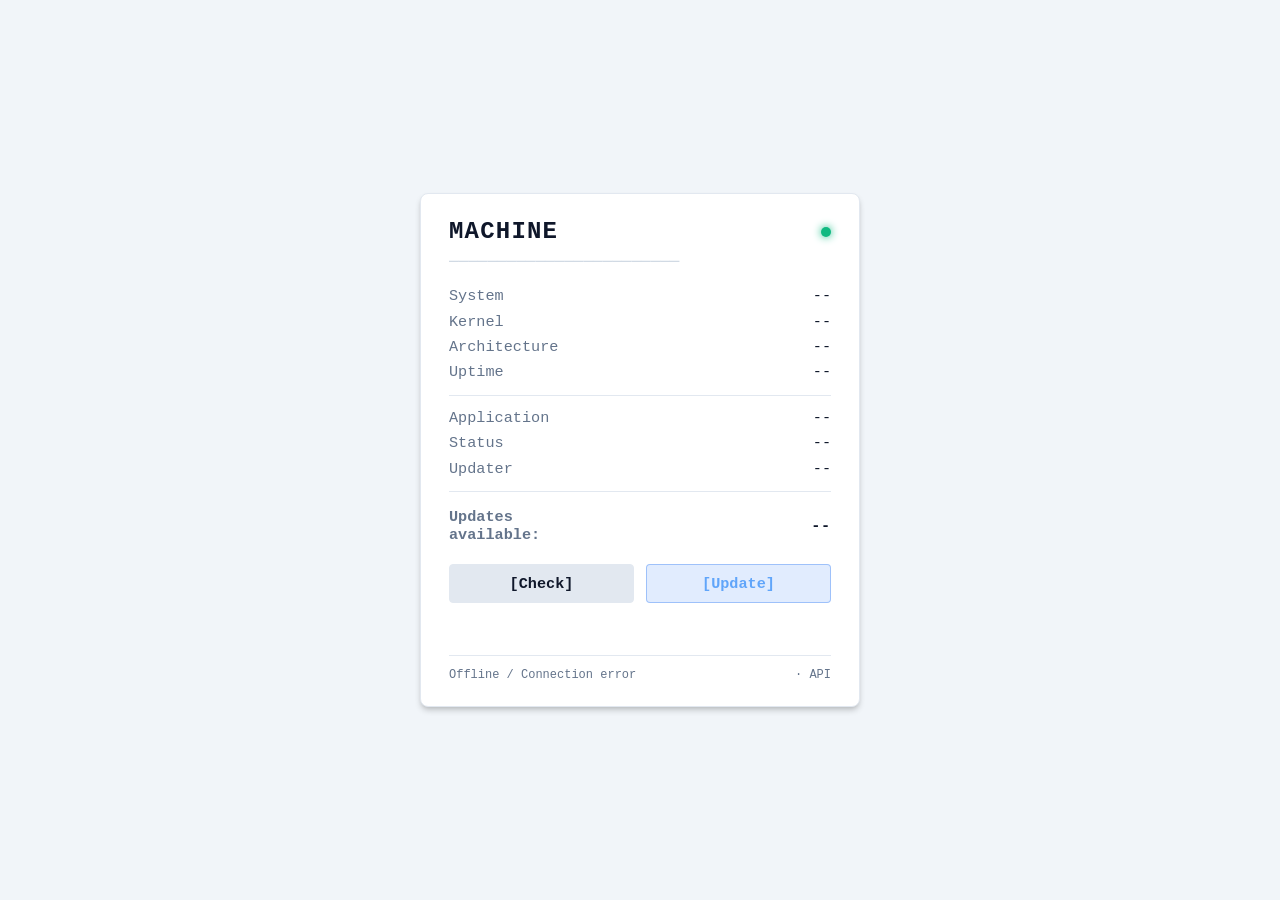
==== frontend/index.html @ 5183fc9b "fix: add cache-busting headers and asset query strings to ensure browsers load new UI" ====
<!DOCTYPE html>
<html lang="en">
<head>
  <meta charset="UTF-8">
  <meta name="viewport" content="width=device-width, initial-scale=1">
  <title>Status</title>
  <link rel="stylesheet" href="style.css?v=0.1.0">
  <link rel="icon" href="data:image/svg+xml,<svg xmlns=%22http://www.w3.org/2000/svg%22 viewBox=%220%22%3E%3Ccircle cx=%2250%22 cy=%2250%22 r=%2240%22 fill=%22%2310b981%22/%3E%3C/svg%3E">
</head>
<body>
  <div class="container">
    <div class="status-card">
      <div class="card-header">
        <h1 id="machine-name">Machine</h1>
        <span class="indicator-dot" title="Online"></span>
      </div>
      <div class="divider">────────────────────────</div>

      <div class="stat-group">
        <div class="stat-row">
          <span class="label">System</span>
          <span class="value" id="system-os">--</span>
        </div>
        <div class="stat-row">
          <span class="label">Kernel</span>
          <span class="value" id="kernel-version">--</span>
        </div>
        <div class="stat-row">
          <span class="label">Architecture</span>
          <span class="value" id="architecture">--</span>
        </div>
        <div class="stat-row">
          <span class="label">Uptime</span>
          <span class="value" id="uptime">--</span>
        </div>
      </div>

      <div class="divider-sub"></div>

      <div class="stat-group">
        <div class="stat-row">
          <span class="label">Application</span>
          <span class="value" id="app-version">--</span>
        </div>
        <div class="stat-row">
          <span class="label">Status</span>
          <span class="value" id="status-version">--</span>
        </div>
        <div class="stat-row">
          <span class="label">Updater</span>
          <span class="value" id="updater-version">--</span>
        </div>
      </div>

      <div class="divider-sub"></div>

      <div class="update-status-row">
        <span class="label">Updates available:</span>
        <span class="update-badge" id="updates-available">--</span>
      </div>

      <div class="actions">
        <button id="btn-check" class="btn" type="button">[Check]</button>
        <button id="btn-update" class="btn btn-primary" type="button">[Update]</button>
      </div>

      <div id="action-feedback" class="action-feedback"></div>
      <div class="footer muted" id="footer-info">
        <span id="last-updated">Connecting...</span>
        <span class="footer-links"> &middot; <a id="api-link" href="api/status" target="_blank">API</a></span>
      </div>
    </div>
  </div>
  <script src="app.js?v=0.1.0"></script>
</body>
</html>
---- frontend/style.css ----
:root {
  --bg: #0f172a;
  --card-bg: #1e293b;
  --text-main: #f8fafc;
  --text-muted: #94a3b8;
  --border: #334155;
  --divider: #475569;
  --accent-green: #10b981;
  --accent-amber: #f59e0b;
  --accent-red: #ef4444;
  --accent-blue: #3b82f6;
  --btn-bg: #334155;
  --btn-hover: #475569;
  --btn-text: #f8fafc;
}

@media (prefers-color-scheme: light) {
  :root {
    --bg: #f1f5f9;
    --card-bg: #ffffff;
    --text-main: #0f172a;
    --text-muted: #64748b;
    --border: #e2e8f0;
    --divider: #cbd5e1;
    --btn-bg: #e2e8f0;
    --btn-hover: #cbd5e1;
    --btn-text: #0f172a;
  }
}

* {
  box-sizing: border-box;
  margin: 0;
  padding: 0;
}

body {
  font-family: ui-monospace, SFMono-Regular, Menlo, Monaco, Consolas, "Liberation Mono", "Courier New", monospace;
  background-color: var(--bg);
  color: var(--text-main);
  min-height: 100vh;
  display: flex;
  align-items: center;
  justify-content: center;
  padding: 1.5rem;
}

.container {
  width: 100%;
  max-width: 440px;
}

.status-card {
  background: var(--card-bg);
  border: 1px solid var(--border);
  border-radius: 8px;
  padding: 1.5rem 1.75rem;
  box-shadow: 0 4px 6px -1px rgba(0, 0, 0, 0.2), 0 2px 4px -2px rgba(0, 0, 0, 0.1);
}

.card-header {
  display: flex;
  justify-content: space-between;
  align-items: center;
}

h1 {
  font-size: 1.5rem;
  font-weight: 700;
  letter-spacing: 0.05em;
  text-transform: uppercase;
}

.indicator-dot {
  width: 10px;
  height: 10px;
  background-color: var(--accent-green);
  border-radius: 50%;
  box-shadow: 0 0 8px var(--accent-green);
}

.divider {
  color: var(--divider);
  font-weight: 300;
  margin: 0.5rem 0 1rem 0;
  user-select: none;
  overflow: hidden;
  white-space: nowrap;
}

.divider-sub {
  height: 1px;
  background: var(--border);
  margin: 0.85rem 0;
}

.stat-group {
  display: flex;
  flex-direction: column;
  gap: 0.45rem;
}

.stat-row {
  display: flex;
  justify-content: space-between;
  align-items: baseline;
  font-size: 0.95rem;
}

.label {
  color: var(--text-muted);
  width: 130px;
  flex-shrink: 0;
}

.value {
  color: var(--text-main);
  text-align: right;
  word-break: break-word;
}

.update-status-row {
  display: flex;
  justify-content: space-between;
  align-items: center;
  font-size: 0.95rem;
  font-weight: 600;
  margin: 1rem 0 1.25rem 0;
}

.update-badge {
  font-weight: 700;
  letter-spacing: 0.05em;
}

.badge-yes {
  color: var(--accent-amber);
}

.badge-no {
  color: var(--accent-green);
}

.actions {
  display: flex;
  gap: 0.75rem;
  margin-top: 1rem;
}

.btn {
  flex: 1;
  font-family: inherit;
  font-size: 0.95rem;
  font-weight: 600;
  padding: 0.6rem 1rem;
  background-color: var(--btn-bg);
  color: var(--btn-text);
  border: 1px solid var(--border);
  border-radius: 4px;
  cursor: pointer;
  transition: all 0.15s ease-in-out;
  text-align: center;
}

.btn:hover:not(:disabled) {
  background-color: var(--btn-hover);
  border-color: var(--divider);
}

.btn:disabled {
  opacity: 0.5;
  cursor: not-allowed;
}

.btn-primary {
  background-color: rgba(59, 130, 246, 0.15);
  color: #60a5fa;
  border-color: rgba(59, 130, 246, 0.4);
}

.btn-primary:hover:not(:disabled) {
  background-color: rgba(59, 130, 246, 0.25);
  border-color: #60a5fa;
}

.action-feedback {
  margin-top: 0.75rem;
  font-size: 0.8rem;
  text-align: center;
  min-height: 1.2rem;
  opacity: 0;
  transition: opacity 0.2s ease-in-out;
}

.action-feedback.visible {
  opacity: 1;
}

.action-feedback.success {
  color: var(--accent-green);
}

.action-feedback.error {
  color: var(--accent-red);
}

.footer {
  margin-top: 1.25rem;
  padding-top: 0.75rem;
  border-top: 1px solid var(--border);
  font-size: 0.75rem;
  display: flex;
  justify-content: space-between;
  color: var(--text-muted);
}

.footer a {
  color: var(--text-muted);
  text-decoration: none;
}

.footer a:hover {
  text-decoration: underline;
  color: var(--text-main);
}
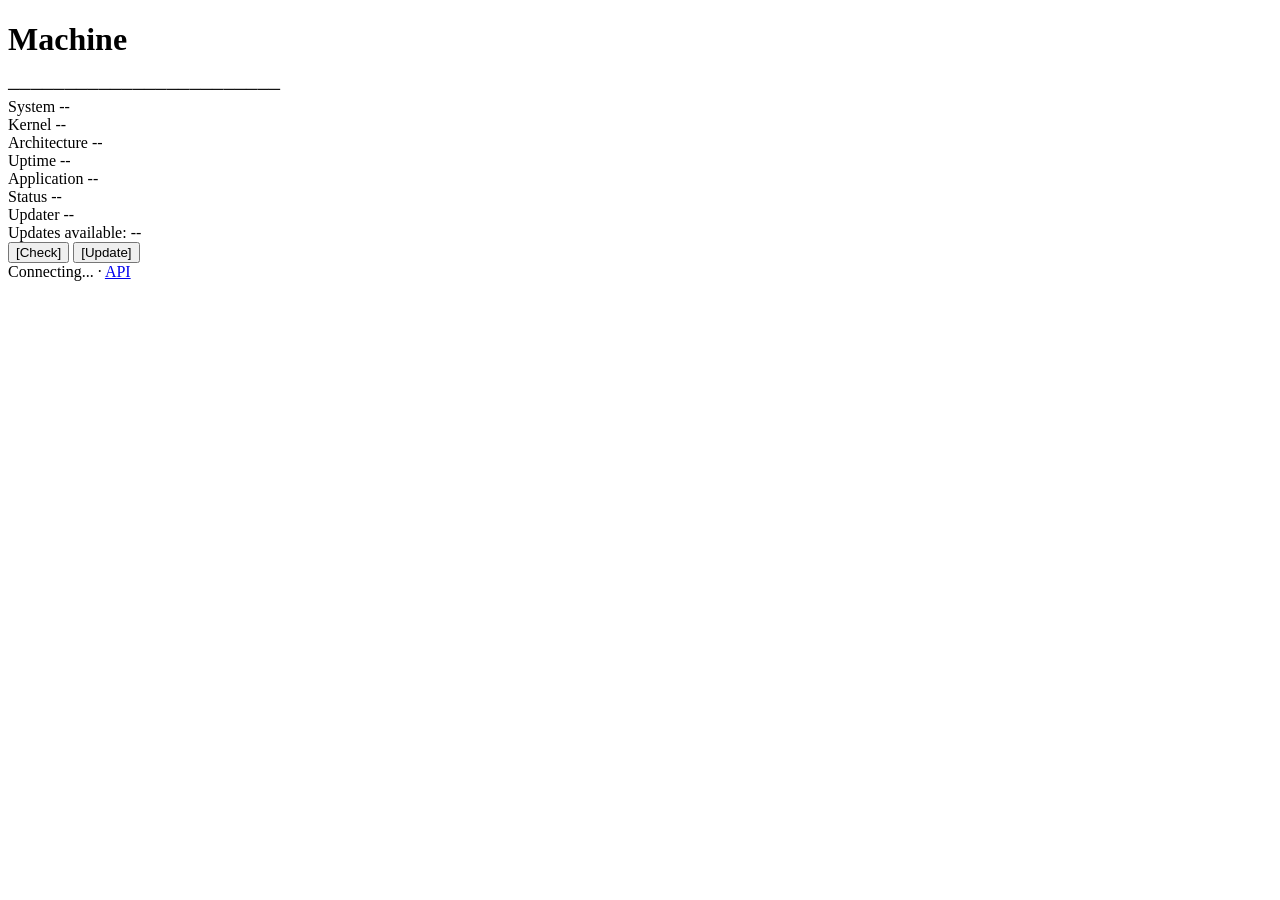
==== commit 48d63a95: "fix: resolve relative asset base under /status and disable provenance for clean GHCR arch list" ====
--- a/frontend/index.html
+++ b/frontend/index.html
@@ -4,7 +4,20 @@
   <meta charset="UTF-8">
   <meta name="viewport" content="width=device-width, initial-scale=1">
   <title>Status</title>
-  <link rel="stylesheet" href="style.css?v=0.1.0">
+  <script>
+    // Ensure relative assets (style.css, app.js) always resolve with trailing slash under reverse proxies
+    (function() {
+      var p = window.location.pathname;
+      var baseHref = p.endsWith('/') ? p : p + '/';
+      document.write('<base href="' + baseHref + '">');
+      if (!p.endsWith('/') && !p.endsWith('.html')) {
+        try {
+          window.history.replaceState(null, '', p + '/' + window.location.search + window.location.hash);
+        } catch (e) {}
+      }
+    })();
+  </script>
+  <link rel="stylesheet" href="style.css?v=0.1.2">
   <link rel="icon" href="data:image/svg+xml,<svg xmlns=%22http://www.w3.org/2000/svg%22 viewBox=%220%22%3E%3Ccircle cx=%2250%22 cy=%2250%22 r=%2240%22 fill=%22%2310b981%22/%3E%3C/svg%3E">
 </head>
 <body>
@@ -71,6 +84,6 @@
       </div>
     </div>
   </div>
-  <script src="app.js?v=0.1.0"></script>
+  <script src="app.js?v=0.1.2"></script>
 </body>
 </html>
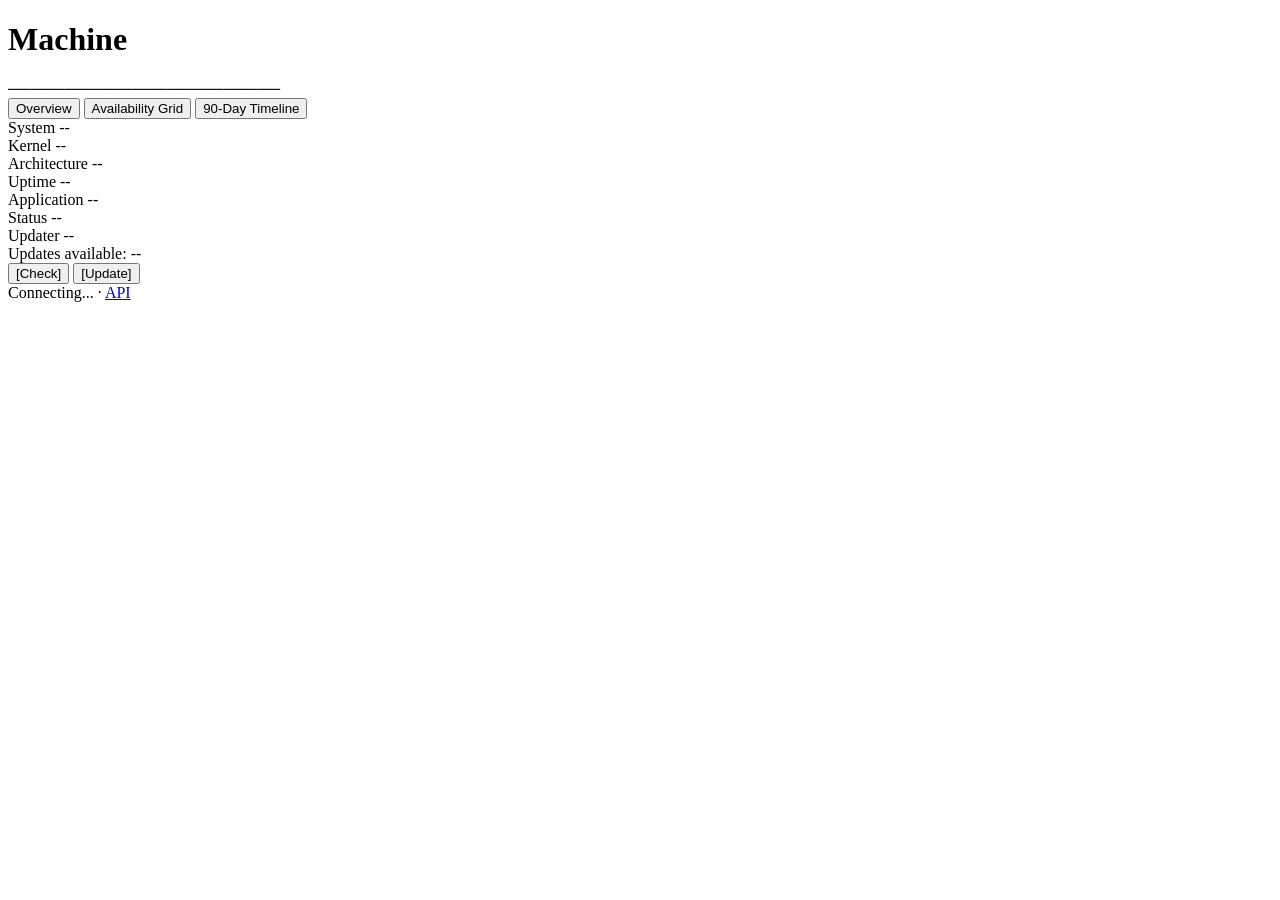
==== commit 3c385b7c: "feat: v0.3.0 availability heatmap, 90-day timeline, and tabbed navigation" ====
--- a/frontend/index.html
+++ b/frontend/index.html
@@ -17,11 +17,11 @@
       }
     })();
   </script>
-  <link rel="stylesheet" href="style.css?v=0.1.2">
+  <link rel="stylesheet" href="style.css?v=0.3.0">
   <link rel="icon" href="data:image/svg+xml,<svg xmlns=%22http://www.w3.org/2000/svg%22 viewBox=%220%22%3E%3Ccircle cx=%2250%22 cy=%2250%22 r=%2240%22 fill=%22%2310b981%22/%3E%3C/svg%3E">
 </head>
 <body>
-  <div class="container">
+  <div class="container" id="main-container">
     <div class="status-card">
       <div class="card-header">
         <h1 id="machine-name">Machine</h1>
@@ -29,52 +29,147 @@
       </div>
       <div class="divider">────────────────────────</div>
 
-      <div class="stat-group">
-        <div class="stat-row">
-          <span class="label">System</span>
-          <span class="value" id="system-os">--</span>
+      <!-- Navigation Tabs -->
+      <div class="nav-tabs" id="nav-tabs">
+        <button type="button" class="tab-btn active" id="btn-tab-overview" onclick="switchTab('overview')">Overview</button>
+        <button type="button" class="tab-btn" id="btn-tab-grid" onclick="switchTab('grid')">Availability Grid</button>
+        <button type="button" class="tab-btn" id="btn-tab-timeline" onclick="switchTab('timeline')">90-Day Timeline</button>
+      </div>
+
+      <!-- TAB 1: OVERVIEW -->
+      <div id="tab-content-overview">
+        <div class="stat-group">
+          <div class="stat-row">
+            <span class="label">System</span>
+            <span class="value" id="system-os">--</span>
+          </div>
+          <div class="stat-row">
+            <span class="label">Kernel</span>
+            <span class="value" id="kernel-version">--</span>
+          </div>
+          <div class="stat-row">
+            <span class="label">Architecture</span>
+            <span class="value" id="architecture">--</span>
+          </div>
+          <div class="stat-row">
+            <span class="label">Uptime</span>
+            <span class="value" id="uptime">--</span>
+          </div>
+          <div class="stat-row" id="row-system-life" style="display: none;">
+            <span class="label">System life</span>
+            <span class="value link-value" id="system-life" title="Click to view availability timeline" onclick="switchTab('grid')">--</span>
+          </div>
+          <div class="stat-row" id="row-system-uptime" style="display: none;">
+            <span class="label">System uptime</span>
+            <span class="value link-value" id="system-uptime-rate" title="Click to view availability timeline" onclick="switchTab('timeline')">--</span>
+          </div>
         </div>
-        <div class="stat-row">
-          <span class="label">Kernel</span>
-          <span class="value" id="kernel-version">--</span>
+
+        <div class="divider-sub"></div>
+
+        <div class="stat-group">
+          <div class="stat-row">
+            <span class="label">Application</span>
+            <span class="value" id="app-version">--</span>
+          </div>
+          <div class="stat-row">
+            <span class="label">Status</span>
+            <span class="value" id="status-version">--</span>
+          </div>
+          <div class="stat-row">
+            <span class="label">Updater</span>
+            <span class="value" id="updater-version">--</span>
+          </div>
         </div>
-        <div class="stat-row">
-          <span class="label">Architecture</span>
-          <span class="value" id="architecture">--</span>
+
+        <div class="divider-sub"></div>
+
+        <div class="update-status-row">
+          <span class="label">Updates available:</span>
+          <span class="update-badge" id="updates-available">--</span>
         </div>
-        <div class="stat-row">
-          <span class="label">Uptime</span>
-          <span class="value" id="uptime">--</span>
+
+        <div class="actions">
+          <button id="btn-check" class="btn" type="button">[Check]</button>
+          <button id="btn-update" class="btn btn-primary" type="button">[Update]</button>
         </div>
       </div>
 
-      <div class="divider-sub"></div>
+      <!-- TAB 2: AVAILABILITY GRID (Heatmap) -->
+      <div id="tab-content-grid" style="display: none;">
+        <div class="history-stats-grid">
+          <div class="history-stat-box">
+            <span class="h-label">Uptime Rate</span>
+            <span class="h-val accent" id="grid-rate">--</span>
+          </div>
+          <div class="history-stat-box">
+            <span class="h-label">Monitored</span>
+            <span class="h-val" id="grid-days">--</span>
+          </div>
+          <div class="history-stat-box">
+            <span class="h-label">Bad Stops</span>
+            <span class="h-val" id="grid-bad">--</span>
+          </div>
+        </div>
 
-      <div class="stat-group">
-        <div class="stat-row">
-          <span class="label">Application</span>
-          <span class="value" id="app-version">--</span>
+        <div class="heatmap-header">
+          <span>Annual Availability (Tuptime)</span>
+          <div class="heatmap-legend">
+            <span>Down</span>
+            <span class="legend-box" style="background:#3f3f46;"></span>
+            <span class="legend-box" style="background:#f59e0b;"></span>
+            <span class="legend-box" style="background:#34d399;"></span>
+            <span class="legend-box" style="background:#10b981;"></span>
+            <span>100%</span>
+          </div>
         </div>
-        <div class="stat-row">
-          <span class="label">Status</span>
-          <span class="value" id="status-version">--</span>
+
+        <div class="heatmap-scroll">
+          <div id="heatmap-grid-container" class="heatmap-grid">
+            <!-- Injected via app.js -->
+          </div>
         </div>
-        <div class="stat-row">
-          <span class="label">Updater</span>
-          <span class="value" id="updater-version">--</span>
+
+        <div id="grid-tooltip" class="heatmap-tooltip">
+          <span>Hover or tap a cell to inspect daily availability.</span>
         </div>
       </div>
 
-      <div class="divider-sub"></div>
+      <!-- TAB 3: 90-DAY TIMELINE BARS -->
+      <div id="tab-content-timeline" style="display: none;">
+        <div class="history-stats-grid">
+          <div class="history-stat-box">
+            <span class="h-label">90-Day Rate</span>
+            <span class="h-val accent" id="timeline-rate">--</span>
+          </div>
+          <div class="history-stat-box">
+            <span class="h-label">Monitored</span>
+            <span class="h-val">90 Days</span>
+          </div>
+          <div class="history-stat-box">
+            <span class="h-label">Incidents</span>
+            <span class="h-val" id="timeline-incidents">--</span>
+          </div>
+        </div>
 
-      <div class="update-status-row">
-        <span class="label">Updates available:</span>
-        <span class="update-badge" id="updates-available">--</span>
-      </div>
+        <div class="heatmap-header">
+          <span>90-Day Continuous Timeline</span>
+          <span id="timeline-status-summary" style="color: #10b981;">Operational</span>
+        </div>
 
-      <div class="actions">
-        <button id="btn-check" class="btn" type="button">[Check]</button>
-        <button id="btn-update" class="btn btn-primary" type="button">[Update]</button>
+        <div class="timeline-container" id="timeline-bars-container">
+          <!-- 90 bars injected via app.js -->
+        </div>
+
+        <div class="timeline-labels">
+          <span>90 days ago</span>
+          <span>45 days ago</span>
+          <span>Today</span>
+        </div>
+
+        <div id="timeline-tooltip" class="heatmap-tooltip">
+          <span>Hover over any bar to view 24-hour window status.</span>
+        </div>
       </div>
 
       <div id="action-feedback" class="action-feedback"></div>
@@ -84,6 +179,6 @@
       </div>
     </div>
   </div>
-  <script src="app.js?v=0.1.2"></script>
+  <script src="app.js?v=0.3.0"></script>
 </body>
 </html>
--- a/frontend/style.css
+++ b/frontend/style.css
@@ -48,6 +48,11 @@
 .container {
   width: 100%;
   max-width: 440px;
+  transition: max-width 0.25s ease;
+}
+
+.container.wide {
+  max-width: 620px;
 }
 
 .status-card {
@@ -223,3 +228,215 @@
   text-decoration: underline;
   color: var(--text-main);
 }
+
+.link-value {
+  cursor: pointer;
+  text-decoration: underline dotted;
+  transition: color 0.15s ease;
+}
+
+.link-value:hover {
+  color: var(--accent-green);
+}
+
+/* Navigation Tabs */
+.nav-tabs {
+  display: flex;
+  background: var(--bg);
+  border: 1px solid var(--border);
+  border-radius: 6px;
+  padding: 3px;
+  margin-bottom: 1rem;
+  gap: 3px;
+}
+
+.tab-btn {
+  flex: 1;
+  background: transparent;
+  border: none;
+  color: var(--text-muted);
+  font-family: inherit;
+  font-size: 0.78rem;
+  font-weight: 500;
+  padding: 0.4rem 0.5rem;
+  border-radius: 4px;
+  cursor: pointer;
+  transition: all 0.15s ease;
+  text-align: center;
+}
+
+.tab-btn:hover {
+  color: var(--text-main);
+}
+
+.tab-btn.active {
+  background: var(--card-bg);
+  color: var(--accent-green);
+  box-shadow: 0 1px 3px rgba(0, 0, 0, 0.25);
+}
+
+/* Stats Metric Boxes */
+.history-stats-grid {
+  display: grid;
+  grid-template-columns: repeat(3, 1fr);
+  gap: 0.5rem;
+  margin-bottom: 0.85rem;
+}
+
+.history-stat-box {
+  background: var(--bg);
+  border: 1px solid var(--border);
+  border-radius: 6px;
+  padding: 0.5rem;
+  text-align: center;
+}
+
+.history-stat-box .h-label {
+  font-size: 0.65rem;
+  text-transform: uppercase;
+  color: var(--text-muted);
+  display: block;
+}
+
+.history-stat-box .h-val {
+  font-size: 1.05rem;
+  font-weight: 700;
+  color: var(--text-main);
+  margin-top: 2px;
+  display: block;
+}
+
+.history-stat-box .h-val.accent {
+  color: var(--accent-green);
+}
+
+/* Heatmap Grid */
+.heatmap-header {
+  display: flex;
+  justify-content: space-between;
+  align-items: center;
+  font-size: 0.75rem;
+  color: var(--text-muted);
+  margin-bottom: 0.5rem;
+}
+
+.heatmap-legend {
+  display: flex;
+  align-items: center;
+  gap: 4px;
+  font-size: 0.7rem;
+}
+
+.legend-box {
+  width: 9px;
+  height: 9px;
+  border-radius: 2px;
+  display: inline-block;
+}
+
+.heatmap-scroll {
+  background: var(--bg);
+  border: 1px solid var(--border);
+  border-radius: 6px;
+  padding: 0.75rem;
+  overflow-x: auto;
+}
+
+.heatmap-grid {
+  display: flex;
+  gap: 3px;
+  min-width: max-content;
+}
+
+.heat-col {
+  display: flex;
+  flex-direction: column;
+  gap: 3px;
+}
+
+.heat-cell {
+  width: 10px;
+  height: 10px;
+  border-radius: 2px;
+  background-color: var(--border);
+  cursor: pointer;
+  transition: transform 0.1s ease, filter 0.1s ease;
+}
+
+.heat-cell:hover {
+  transform: scale(1.4);
+  filter: brightness(1.25);
+  z-index: 10;
+}
+
+.heat-cell.heat-full {
+  background-color: #10b981;
+}
+
+.heat-cell.heat-high {
+  background-color: #34d399;
+}
+
+.heat-cell.heat-med {
+  background-color: #f59e0b;
+}
+
+.heat-cell.heat-low {
+  background-color: #ef4444;
+}
+
+.heat-cell.heat-none {
+  background-color: #3f3f46;
+}
+
+.heat-cell.heat-unrecorded {
+  background-color: transparent;
+  border: 1px dashed var(--border);
+}
+
+.heatmap-tooltip {
+  margin-top: 0.65rem;
+  font-size: 0.75rem;
+  color: var(--text-muted);
+  background: var(--bg);
+  border: 1px solid var(--border);
+  padding: 0.4rem 0.6rem;
+  border-radius: 4px;
+  min-height: 28px;
+  display: flex;
+  align-items: center;
+  justify-content: space-between;
+}
+
+/* Timeline Bars */
+.timeline-container {
+  display: flex;
+  gap: 2px;
+  align-items: center;
+  background: var(--bg);
+  border: 1px solid var(--border);
+  border-radius: 6px;
+  padding: 0.6rem 0.5rem;
+}
+
+.timeline-bar {
+  flex: 1;
+  height: 28px;
+  border-radius: 2px;
+  cursor: pointer;
+  transition: transform 0.15s ease, opacity 0.15s;
+}
+
+.timeline-bar:hover {
+  transform: scaleY(1.15);
+  opacity: 0.85;
+}
+
+.timeline-labels {
+  display: flex;
+  justify-content: space-between;
+  font-size: 0.68rem;
+  color: var(--text-muted);
+  margin-top: 0.35rem;
+}
+
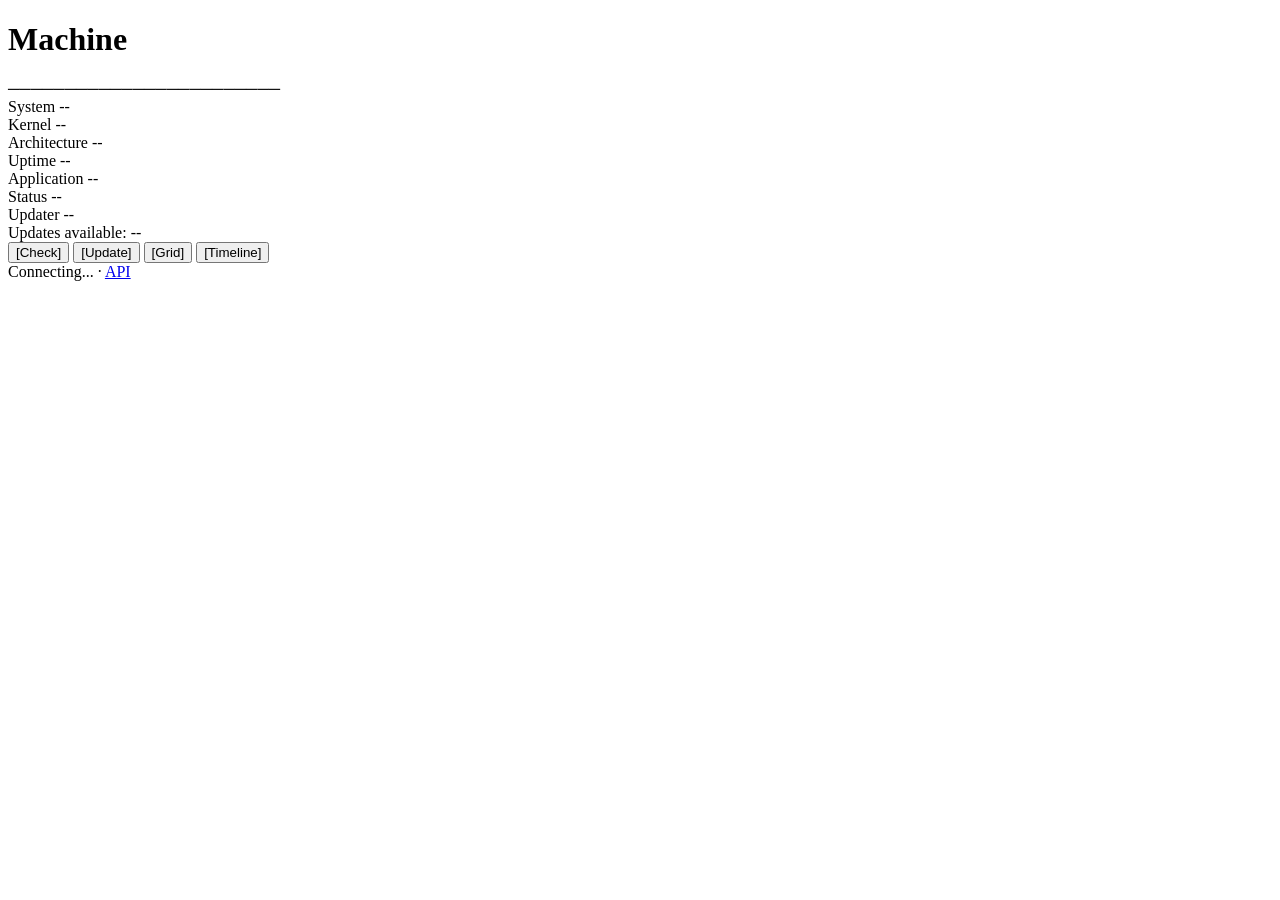
==== commit 6abc6d57: "feat: v0.3.1 multi-year availability grid, togglable card boxes, and tuptime raw API" ====
--- a/frontend/index.html
+++ b/frontend/index.html
@@ -17,159 +17,75 @@
       }
     })();
   </script>
-  <link rel="stylesheet" href="style.css?v=0.3.0">
+  <link rel="stylesheet" href="style.css?v=0.3.1">
   <link rel="icon" href="data:image/svg+xml,<svg xmlns=%22http://www.w3.org/2000/svg%22 viewBox=%220%22%3E%3Ccircle cx=%2250%22 cy=%2250%22 r=%2240%22 fill=%22%2310b981%22/%3E%3C/svg%3E">
 </head>
 <body>
   <div class="container" id="main-container">
-    <div class="status-card">
+    <!-- 1. Current Status Badge (Floating Center Rectangle) -->
+    <div class="status-card" id="status-card">
       <div class="card-header">
         <h1 id="machine-name">Machine</h1>
         <span class="indicator-dot" title="Online"></span>
       </div>
       <div class="divider">────────────────────────</div>
 
-      <!-- Navigation Tabs -->
-      <div class="nav-tabs" id="nav-tabs">
-        <button type="button" class="tab-btn active" id="btn-tab-overview" onclick="switchTab('overview')">Overview</button>
-        <button type="button" class="tab-btn" id="btn-tab-grid" onclick="switchTab('grid')">Availability Grid</button>
-        <button type="button" class="tab-btn" id="btn-tab-timeline" onclick="switchTab('timeline')">90-Day Timeline</button>
-      </div>
-
-      <!-- TAB 1: OVERVIEW -->
-      <div id="tab-content-overview">
-        <div class="stat-group">
-          <div class="stat-row">
-            <span class="label">System</span>
-            <span class="value" id="system-os">--</span>
-          </div>
-          <div class="stat-row">
-            <span class="label">Kernel</span>
-            <span class="value" id="kernel-version">--</span>
-          </div>
-          <div class="stat-row">
-            <span class="label">Architecture</span>
-            <span class="value" id="architecture">--</span>
-          </div>
-          <div class="stat-row">
-            <span class="label">Uptime</span>
-            <span class="value" id="uptime">--</span>
-          </div>
-          <div class="stat-row" id="row-system-life" style="display: none;">
-            <span class="label">System life</span>
-            <span class="value link-value" id="system-life" title="Click to view availability timeline" onclick="switchTab('grid')">--</span>
-          </div>
-          <div class="stat-row" id="row-system-uptime" style="display: none;">
-            <span class="label">System uptime</span>
-            <span class="value link-value" id="system-uptime-rate" title="Click to view availability timeline" onclick="switchTab('timeline')">--</span>
-          </div>
+      <div class="stat-group">
+        <div class="stat-row">
+          <span class="label">System</span>
+          <span class="value" id="system-os">--</span>
         </div>
-
-        <div class="divider-sub"></div>
-
-        <div class="stat-group">
-          <div class="stat-row">
-            <span class="label">Application</span>
-            <span class="value" id="app-version">--</span>
-          </div>
-          <div class="stat-row">
-            <span class="label">Status</span>
-            <span class="value" id="status-version">--</span>
-          </div>
-          <div class="stat-row">
-            <span class="label">Updater</span>
-            <span class="value" id="updater-version">--</span>
-          </div>
+        <div class="stat-row">
+          <span class="label">Kernel</span>
+          <span class="value" id="kernel-version">--</span>
         </div>
-
-        <div class="divider-sub"></div>
-
-        <div class="update-status-row">
-          <span class="label">Updates available:</span>
-          <span class="update-badge" id="updates-available">--</span>
+        <div class="stat-row">
+          <span class="label">Architecture</span>
+          <span class="value" id="architecture">--</span>
         </div>
-
-        <div class="actions">
-          <button id="btn-check" class="btn" type="button">[Check]</button>
-          <button id="btn-update" class="btn btn-primary" type="button">[Update]</button>
+        <div class="stat-row">
+          <span class="label">Uptime</span>
+          <span class="value" id="uptime">--</span>
+        </div>
+        <div class="stat-row" id="row-system-life" style="display: none;">
+          <span class="label">System life</span>
+          <span class="value link-value" id="system-life" title="Toggle annual availability grid" onclick="toggleCard('grid')">--</span>
+        </div>
+        <div class="stat-row" id="row-system-uptime" style="display: none;">
+          <span class="label">System uptime</span>
+          <span class="value link-value" id="system-uptime-rate" title="Toggle 90-day timeline" onclick="toggleCard('timeline')">--</span>
         </div>
       </div>
 
-      <!-- TAB 2: AVAILABILITY GRID (Heatmap) -->
-      <div id="tab-content-grid" style="display: none;">
-        <div class="history-stats-grid">
-          <div class="history-stat-box">
-            <span class="h-label">Uptime Rate</span>
-            <span class="h-val accent" id="grid-rate">--</span>
-          </div>
-          <div class="history-stat-box">
-            <span class="h-label">Monitored</span>
-            <span class="h-val" id="grid-days">--</span>
-          </div>
-          <div class="history-stat-box">
-            <span class="h-label">Bad Stops</span>
-            <span class="h-val" id="grid-bad">--</span>
-          </div>
+      <div class="divider-sub"></div>
+
+      <div class="stat-group">
+        <div class="stat-row">
+          <span class="label">Application</span>
+          <span class="value" id="app-version">--</span>
         </div>
-
-        <div class="heatmap-header">
-          <span>Annual Availability (Tuptime)</span>
-          <div class="heatmap-legend">
-            <span>Down</span>
-            <span class="legend-box" style="background:#3f3f46;"></span>
-            <span class="legend-box" style="background:#f59e0b;"></span>
-            <span class="legend-box" style="background:#34d399;"></span>
-            <span class="legend-box" style="background:#10b981;"></span>
-            <span>100%</span>
-          </div>
+        <div class="stat-row">
+          <span class="label">Status</span>
+          <span class="value" id="status-version">--</span>
         </div>
-
-        <div class="heatmap-scroll">
-          <div id="heatmap-grid-container" class="heatmap-grid">
-            <!-- Injected via app.js -->
-          </div>
-        </div>
-
-        <div id="grid-tooltip" class="heatmap-tooltip">
-          <span>Hover or tap a cell to inspect daily availability.</span>
+        <div class="stat-row">
+          <span class="label">Updater</span>
+          <span class="value" id="updater-version">--</span>
         </div>
       </div>
 
-      <!-- TAB 3: 90-DAY TIMELINE BARS -->
-      <div id="tab-content-timeline" style="display: none;">
-        <div class="history-stats-grid">
-          <div class="history-stat-box">
-            <span class="h-label">90-Day Rate</span>
-            <span class="h-val accent" id="timeline-rate">--</span>
-          </div>
-          <div class="history-stat-box">
-            <span class="h-label">Monitored</span>
-            <span class="h-val">90 Days</span>
-          </div>
-          <div class="history-stat-box">
-            <span class="h-label">Incidents</span>
-            <span class="h-val" id="timeline-incidents">--</span>
-          </div>
-        </div>
+      <div class="divider-sub"></div>
 
-        <div class="heatmap-header">
-          <span>90-Day Continuous Timeline</span>
-          <span id="timeline-status-summary" style="color: #10b981;">Operational</span>
-        </div>
+      <div class="update-status-row">
+        <span class="label">Updates available:</span>
+        <span class="update-badge" id="updates-available">--</span>
+      </div>
 
-        <div class="timeline-container" id="timeline-bars-container">
-          <!-- 90 bars injected via app.js -->
-        </div>
-
-        <div class="timeline-labels">
-          <span>90 days ago</span>
-          <span>45 days ago</span>
-          <span>Today</span>
-        </div>
-
-        <div id="timeline-tooltip" class="heatmap-tooltip">
-          <span>Hover over any bar to view 24-hour window status.</span>
-        </div>
+      <div class="actions">
+        <button id="btn-check" class="btn" type="button">[Check]</button>
+        <button id="btn-update" class="btn btn-primary" type="button">[Update]</button>
+        <button id="btn-toggle-grid" class="btn btn-secondary" type="button" onclick="toggleCard('grid')">[Grid]</button>
+        <button id="btn-toggle-timeline" class="btn btn-secondary" type="button" onclick="toggleCard('timeline')">[Timeline]</button>
       </div>
 
       <div id="action-feedback" class="action-feedback"></div>
@@ -178,7 +94,80 @@
         <span class="footer-links"> &middot; <a id="api-link" href="api/status" target="_blank">API</a></span>
       </div>
     </div>
+
+    <!-- 2. Additional Rectangle Box Below: Annual Availability Grid -->
+    <div class="extra-card" id="card-availability-grid" style="display: none;">
+      <div class="extra-card-header">
+        <div class="extra-card-title">
+          <span>Annual Availability Grid</span>
+          <span class="badge-sub" id="grid-years-count">--</span>
+        </div>
+        <button type="button" class="btn-close" onclick="toggleCard('grid')" title="Close">&times;</button>
+      </div>
+      <div class="divider">────────────────────────</div>
+
+      <div class="heatmap-legend-bar">
+        <span>Tuptime Annual History (365 Days/Year)</span>
+        <div class="heatmap-legend">
+          <span>Down</span>
+          <span class="legend-box" style="background:#3f3f46;"></span>
+          <span class="legend-box" style="background:#f59e0b;"></span>
+          <span class="legend-box" style="background:#34d399;"></span>
+          <span class="legend-box" style="background:#10b981;"></span>
+          <span>100%</span>
+        </div>
+      </div>
+
+      <div id="multi-year-grid-container" class="multi-year-container">
+        <!-- Rendered by app.js for each year in database -->
+      </div>
+
+      <div id="grid-tooltip" class="heatmap-tooltip">
+        <span>Hover or tap any day cell to inspect recorded availability.</span>
+      </div>
+    </div>
+
+    <!-- 3. Additional Rectangle Box Below: 90-Day Continuous Timeline -->
+    <div class="extra-card" id="card-timeline" style="display: none;">
+      <div class="extra-card-header">
+        <div class="extra-card-title">
+          <span>90-Day Continuous Timeline</span>
+          <span id="timeline-status-summary" style="color: #10b981;">Operational</span>
+        </div>
+        <button type="button" class="btn-close" onclick="toggleCard('timeline')" title="Close">&times;</button>
+      </div>
+      <div class="divider">────────────────────────</div>
+
+      <div class="history-stats-grid">
+        <div class="history-stat-box">
+          <span class="h-label">90-Day Rate</span>
+          <span class="h-val accent" id="timeline-rate">--</span>
+        </div>
+        <div class="history-stat-box">
+          <span class="h-label">Monitored</span>
+          <span class="h-val">90 Days</span>
+        </div>
+        <div class="history-stat-box">
+          <span class="h-label">Incidents</span>
+          <span class="h-val" id="timeline-incidents">--</span>
+        </div>
+      </div>
+
+      <div class="timeline-container" id="timeline-bars-container">
+        <!-- 90 bars injected via app.js -->
+      </div>
+
+      <div class="timeline-labels">
+        <span>90 days ago</span>
+        <span>45 days ago</span>
+        <span>Today</span>
+      </div>
+
+      <div id="timeline-tooltip" class="heatmap-tooltip">
+        <span>Hover over any bar to view 24-hour window status.</span>
+      </div>
+    </div>
   </div>
-  <script src="app.js?v=0.3.0"></script>
+  <script src="app.js?v=0.3.1"></script>
 </body>
 </html>
--- a/frontend/style.css
+++ b/frontend/style.css
@@ -47,20 +47,78 @@
 
 .container {
   width: 100%;
+  max-width: 680px;
+  display: flex;
+  flex-direction: column;
+  align-items: center;
+  gap: 1.25rem;
+}
+
+.status-card {
+  width: 100%;
   max-width: 440px;
-  transition: max-width 0.25s ease;
-}
-
-.container.wide {
-  max-width: 620px;
-}
-
-.status-card {
   background: var(--card-bg);
   border: 1px solid var(--border);
   border-radius: 8px;
   padding: 1.5rem 1.75rem;
   box-shadow: 0 4px 6px -1px rgba(0, 0, 0, 0.2), 0 2px 4px -2px rgba(0, 0, 0, 0.1);
+}
+
+.extra-card {
+  width: 100%;
+  max-width: 680px;
+  background: var(--card-bg);
+  border: 1px solid var(--border);
+  border-radius: 8px;
+  padding: 1.25rem 1.5rem;
+  box-shadow: 0 4px 6px -1px rgba(0, 0, 0, 0.2), 0 2px 4px -2px rgba(0, 0, 0, 0.1);
+  animation: fadeIn 0.2s ease-in-out;
+}
+
+@keyframes fadeIn {
+  from { opacity: 0; transform: translateY(-6px); }
+  to { opacity: 1; transform: translateY(0); }
+}
+
+.extra-card-header {
+  display: flex;
+  justify-content: space-between;
+  align-items: center;
+}
+
+.extra-card-title {
+  font-size: 1rem;
+  font-weight: 700;
+  display: flex;
+  align-items: center;
+  gap: 0.5rem;
+}
+
+.badge-sub {
+  font-size: 0.7rem;
+  font-weight: 600;
+  background: rgba(96, 165, 250, 0.15);
+  color: #60a5fa;
+  padding: 2px 6px;
+  border-radius: 4px;
+  border: 1px solid rgba(96, 165, 250, 0.3);
+}
+
+.btn-close {
+  background: transparent;
+  border: none;
+  color: var(--text-muted);
+  font-size: 1.35rem;
+  line-height: 1;
+  cursor: pointer;
+  padding: 2px 6px;
+  border-radius: 4px;
+  transition: all 0.15s ease;
+}
+
+.btn-close:hover {
+  color: var(--accent-red);
+  background: rgba(239, 68, 68, 0.1);
 }
 
 .card-header {
@@ -231,48 +289,92 @@
 
 .link-value {
   cursor: pointer;
-  text-decoration: underline dotted;
+  color: #60a5fa;
+  text-decoration: none;
   transition: color 0.15s ease;
 }
 
 .link-value:hover {
+  color: #93c5fd;
+  text-decoration: none;
+}
+
+.btn-secondary {
+  background-color: var(--bg);
+  color: var(--text-muted);
+  border-color: var(--border);
+}
+
+.btn-secondary:hover:not(:disabled) {
+  color: var(--text-main);
+  border-color: var(--divider);
+}
+
+.btn-secondary.active {
+  background-color: rgba(96, 165, 250, 0.15);
+  color: #60a5fa;
+  border-color: rgba(96, 165, 250, 0.4);
+}
+
+/* Multi-Year Grid Layout */
+.multi-year-container {
+  display: flex;
+  flex-direction: column;
+  gap: 1rem;
+  margin-top: 0.65rem;
+}
+
+.year-block {
+  display: flex;
+  flex-direction: column;
+  gap: 0.4rem;
+  background: var(--bg);
+  border: 1px solid var(--border);
+  border-radius: 6px;
+  padding: 0.75rem;
+}
+
+.year-header {
+  display: flex;
+  justify-content: space-between;
+  align-items: center;
+  margin-bottom: 0.25rem;
+}
+
+.year-title {
+  font-size: 0.9rem;
+  font-weight: 700;
+  color: var(--text-main);
+}
+
+.year-meta {
+  display: flex;
+  gap: 0.5rem;
+  font-size: 0.72rem;
+  align-items: center;
+}
+
+.year-rate {
   color: var(--accent-green);
-}
-
-/* Navigation Tabs */
-.nav-tabs {
-  display: flex;
-  background: var(--bg);
-  border: 1px solid var(--border);
-  border-radius: 6px;
-  padding: 3px;
-  margin-bottom: 1rem;
-  gap: 3px;
-}
-
-.tab-btn {
-  flex: 1;
-  background: transparent;
-  border: none;
-  color: var(--text-muted);
-  font-family: inherit;
-  font-size: 0.78rem;
-  font-weight: 500;
-  padding: 0.4rem 0.5rem;
+  font-weight: 600;
+}
+
+.year-badge {
+  color: var(--text-muted);
+  background: var(--card-bg);
+  border: 1px solid var(--border);
+  padding: 1px 5px;
   border-radius: 4px;
-  cursor: pointer;
-  transition: all 0.15s ease;
-  text-align: center;
-}
-
-.tab-btn:hover {
-  color: var(--text-main);
-}
-
-.tab-btn.active {
-  background: var(--card-bg);
-  color: var(--accent-green);
-  box-shadow: 0 1px 3px rgba(0, 0, 0, 0.25);
+  font-size: 0.68rem;
+}
+
+.heatmap-legend-bar {
+  display: flex;
+  justify-content: space-between;
+  align-items: center;
+  font-size: 0.75rem;
+  color: var(--text-muted);
+  margin-bottom: 0.35rem;
 }
 
 /* Stats Metric Boxes */
@@ -394,6 +496,13 @@
   border: 1px dashed var(--border);
 }
 
+.heat-cell.heat-future {
+  background-color: transparent;
+  border: 1px dotted rgba(148, 163, 184, 0.2);
+  cursor: default;
+  pointer-events: none;
+}
+
 .heatmap-tooltip {
   margin-top: 0.65rem;
   font-size: 0.75rem;
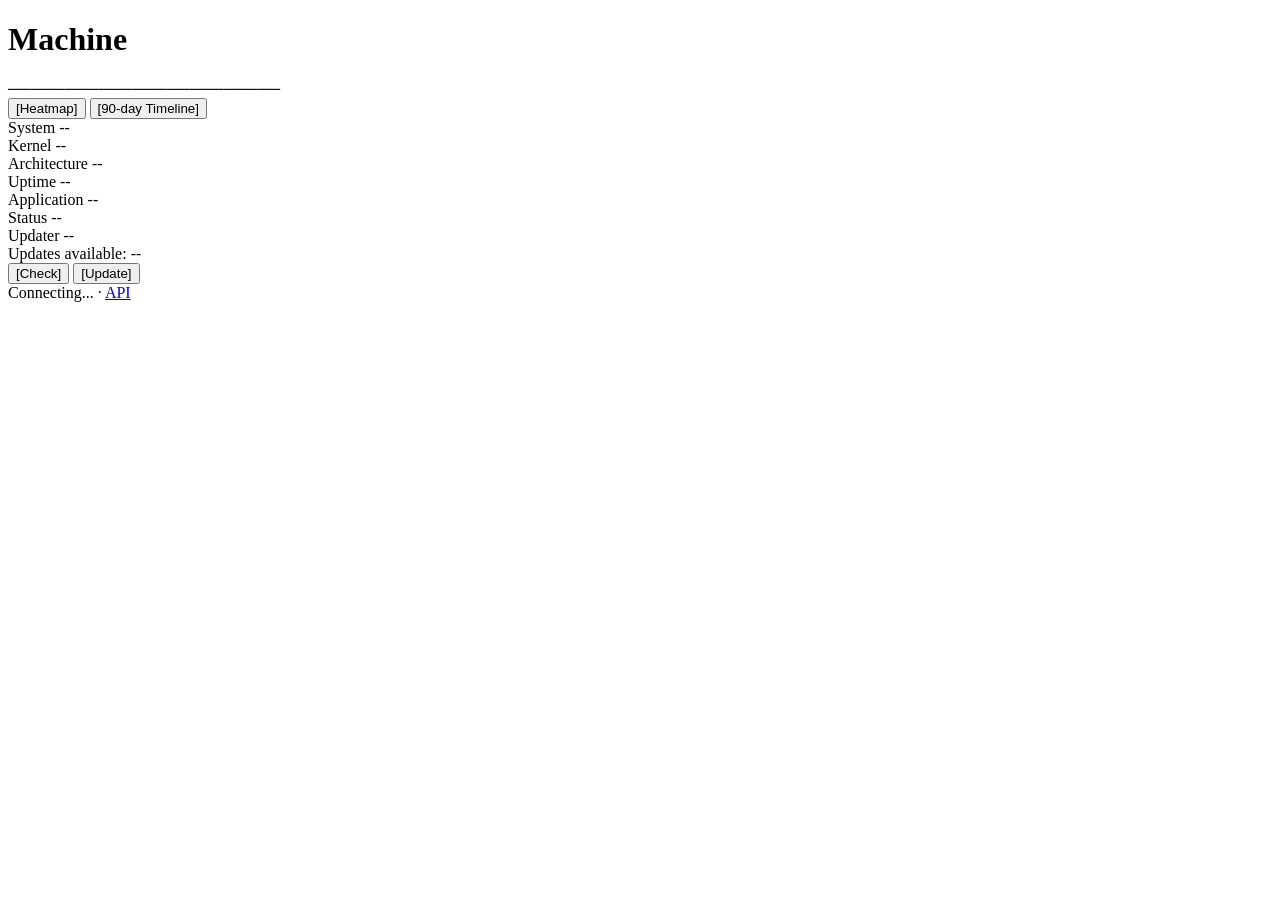
==== commit f317752d: "feat(ui): top view toggles, full-width heatmap, restart/bad stop indicators, separate restarts row" ====
--- a/frontend/index.html
+++ b/frontend/index.html
@@ -17,7 +17,7 @@
       }
     })();
   </script>
-  <link rel="stylesheet" href="style.css?v=0.3.1">
+  <link rel="stylesheet" href="style.css?v=0.3.3">
   <link rel="icon" href="data:image/svg+xml,<svg xmlns=%22http://www.w3.org/2000/svg%22 viewBox=%220%22%3E%3Ccircle cx=%2250%22 cy=%2250%22 r=%2240%22 fill=%22%2310b981%22/%3E%3C/svg%3E">
 </head>
 <body>
@@ -29,6 +29,12 @@
         <span class="indicator-dot" title="Online"></span>
       </div>
       <div class="divider">────────────────────────</div>
+
+      <!-- View toggles at top, above System info -->
+      <div class="view-toggles" id="view-toggles">
+        <button id="btn-toggle-grid" class="btn btn-view" type="button" onclick="toggleCard('grid')">[Heatmap]</button>
+        <button id="btn-toggle-timeline" class="btn btn-view" type="button" onclick="toggleCard('timeline')">[90-day Timeline]</button>
+      </div>
 
       <div class="stat-group">
         <div class="stat-row">
@@ -49,7 +55,11 @@
         </div>
         <div class="stat-row" id="row-system-life" style="display: none;">
           <span class="label">System life</span>
-          <span class="value link-value" id="system-life" title="Toggle annual availability grid" onclick="toggleCard('grid')">--</span>
+          <span class="value link-value" id="system-life" title="Toggle annual availability heatmap" onclick="toggleCard('grid')">--</span>
+        </div>
+        <div class="stat-row" id="row-system-starts" style="display: none;">
+          <span class="label">Restarts</span>
+          <span class="value" id="system-starts">--</span>
         </div>
         <div class="stat-row" id="row-system-uptime" style="display: none;">
           <span class="label">System uptime</span>
@@ -84,8 +94,6 @@
       <div class="actions">
         <button id="btn-check" class="btn" type="button">[Check]</button>
         <button id="btn-update" class="btn btn-primary" type="button">[Update]</button>
-        <button id="btn-toggle-grid" class="btn btn-secondary" type="button" onclick="toggleCard('grid')">[Grid]</button>
-        <button id="btn-toggle-timeline" class="btn btn-secondary" type="button" onclick="toggleCard('timeline')">[Timeline]</button>
       </div>
 
       <div id="action-feedback" class="action-feedback"></div>
@@ -95,11 +103,11 @@
       </div>
     </div>
 
-    <!-- 2. Additional Rectangle Box Below: Annual Availability Grid -->
+    <!-- 2. Additional Rectangle Box Below: Annual Availability Heatmap -->
     <div class="extra-card" id="card-availability-grid" style="display: none;">
       <div class="extra-card-header">
         <div class="extra-card-title">
-          <span>Annual Availability Grid</span>
+          <span>Annual Availability Heatmap</span>
           <span class="badge-sub" id="grid-years-count">--</span>
         </div>
         <button type="button" class="btn-close" onclick="toggleCard('grid')" title="Close">&times;</button>
@@ -107,14 +115,16 @@
       <div class="divider">────────────────────────</div>
 
       <div class="heatmap-legend-bar">
-        <span>Tuptime Annual History (365 Days/Year)</span>
+        <span>Tuptime Daily Availability</span>
         <div class="heatmap-legend">
+          <span>100% Up</span>
+          <span class="legend-box" style="background:#10b981;" title="100% Operational"></span>
+          <span>Restart</span>
+          <span class="legend-box" style="background:#f97316;" title="Restart occurred"></span>
+          <span>Bad Stop</span>
+          <span class="legend-box" style="background:#ef4444;" title="Bad stop / Outage"></span>
           <span>Down</span>
-          <span class="legend-box" style="background:#3f3f46;"></span>
-          <span class="legend-box" style="background:#f59e0b;"></span>
-          <span class="legend-box" style="background:#34d399;"></span>
-          <span class="legend-box" style="background:#10b981;"></span>
-          <span>100%</span>
+          <span class="legend-box" style="background:#3f3f46;" title="Downtime"></span>
         </div>
       </div>
 
@@ -168,6 +178,6 @@
       </div>
     </div>
   </div>
-  <script src="app.js?v=0.3.1"></script>
+  <script src="app.js?v=0.3.3"></script>
 </body>
 </html>
--- a/frontend/style.css
+++ b/frontend/style.css
@@ -47,7 +47,7 @@
 
 .container {
   width: 100%;
-  max-width: 680px;
+  max-width: 840px;
   display: flex;
   flex-direction: column;
   align-items: center;
@@ -66,7 +66,7 @@
 
 .extra-card {
   width: 100%;
-  max-width: 680px;
+  max-width: 840px;
   background: var(--card-bg);
   border: 1px solid var(--border);
   border-radius: 8px;
@@ -316,6 +316,60 @@
   border-color: rgba(96, 165, 250, 0.4);
 }
 
+/* View toggle buttons at top of main card */
+.view-toggles {
+  display: flex;
+  gap: 0.5rem;
+  margin-bottom: 0.95rem;
+  width: 100%;
+}
+
+.btn-view {
+  flex: 1;
+  font-family: inherit;
+  font-size: 0.82rem;
+  font-weight: 600;
+  padding: 0.45rem 0.6rem;
+  background-color: rgba(16, 185, 129, 0.08);
+  color: #34d399;
+  border: 1px solid rgba(16, 185, 129, 0.3);
+  border-radius: 4px;
+  cursor: pointer;
+  transition: all 0.15s ease-in-out;
+  text-align: center;
+}
+
+.btn-view:hover:not(:disabled) {
+  background-color: rgba(16, 185, 129, 0.18);
+  border-color: #34d399;
+  color: #6ee7b7;
+}
+
+.btn-view.active {
+  background-color: #10b981;
+  color: #022c22;
+  border-color: #10b981;
+  box-shadow: 0 0 10px rgba(16, 185, 129, 0.4);
+  font-weight: 700;
+}
+
+@media (prefers-color-scheme: light) {
+  .btn-view {
+    background-color: rgba(16, 185, 129, 0.1);
+    color: #047857;
+    border-color: rgba(16, 185, 129, 0.35);
+  }
+  .btn-view:hover:not(:disabled) {
+    background-color: rgba(16, 185, 129, 0.2);
+    color: #065f46;
+  }
+  .btn-view.active {
+    background-color: #10b981;
+    color: #ffffff;
+    border-color: #10b981;
+  }
+}
+
 /* Multi-Year Grid Layout */
 .multi-year-container {
   display: flex;
@@ -483,6 +537,14 @@
   background-color: #f59e0b;
 }
 
+.heat-cell.heat-restart {
+  background-color: #f97316 !important;
+}
+
+.heat-cell.heat-bad-stop {
+  background-color: #ef4444 !important;
+}
+
 .heat-cell.heat-low {
   background-color: #ef4444;
 }
